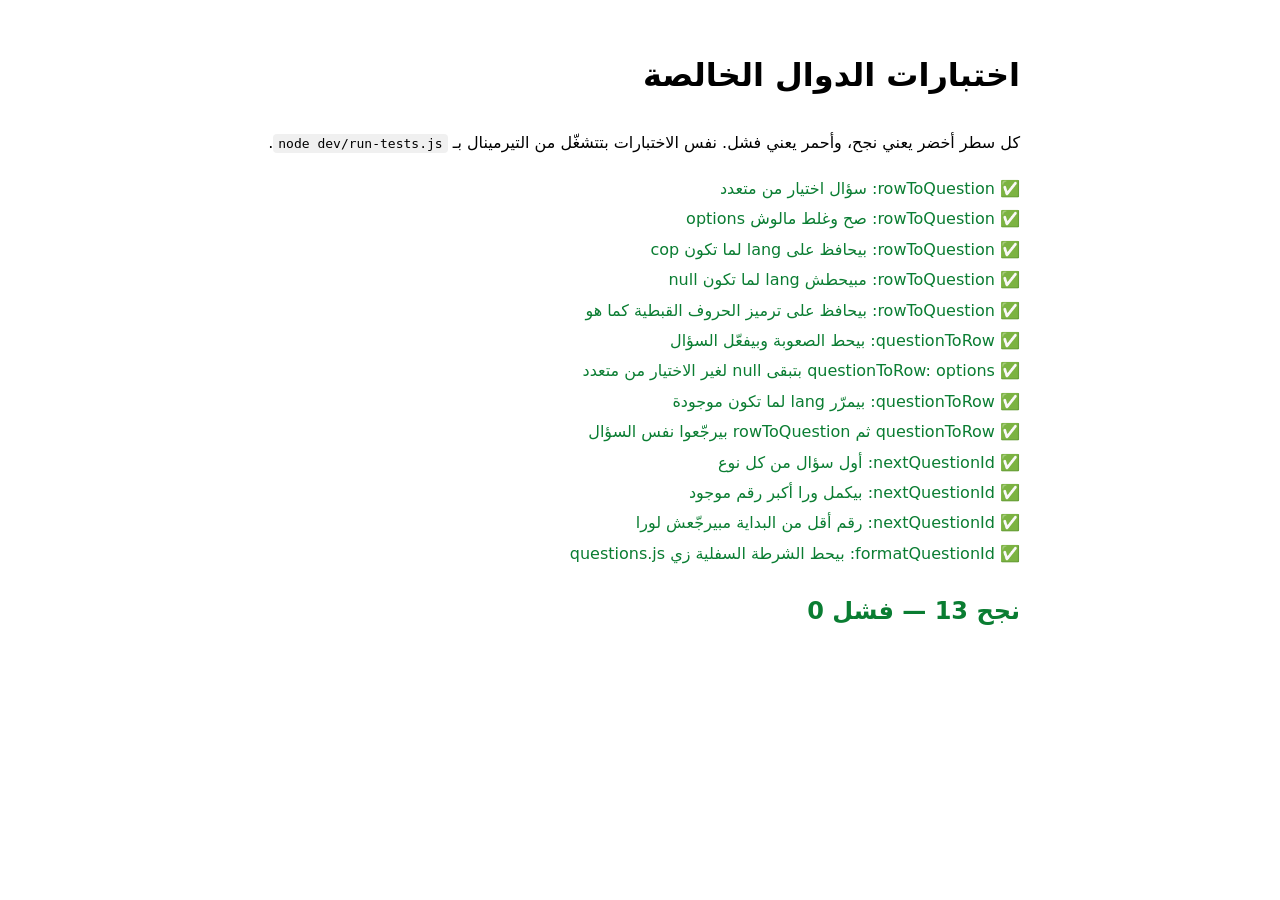
==== dev/tests.html @ 08e8d350 "Add an admin sign-in link to the quiz header A small key icon next to the language and theme toggles" ====
<!doctype html>
<html lang="ar" dir="rtl">
  <head>
    <meta charset="UTF-8" />
    <meta name="viewport" content="width=device-width, initial-scale=1.0" />
    <title>اختبارات</title>
    <style>
      body {
        font-family: system-ui, sans-serif;
        padding: 24px;
        line-height: 1.9;
        max-width: 760px;
        margin: 0 auto;
      }
      .pass { color: #0a7d32; }
      .fail { color: #c02626; font-weight: bold; }
      code { background: #f0f0f0; padding: 2px 5px; border-radius: 4px; }
    </style>
  </head>
  <body>
    <h1>اختبارات الدوال الخالصة</h1>
    <p>
      كل سطر أخضر يعني نجح، وأحمر يعني فشل. نفس الاختبارات بتتشغّل من التيرمينال بـ
      <code>node dev/run-tests.js</code>.
    </p>
    <div id="out"></div>

    <script>
      // عدّاد بسيط بدل مكتبة اختبارات — المشروع من غير npm عن قصد.
      // لازم يتعرّف قبل ملف الاختبارات لأنه بينادي test() وقت التحميل.
      let passed = 0;
      let failed = 0;

      function test(name, fn) {
        const line = document.createElement("div");
        try {
          fn();
          passed++;
          line.className = "pass";
          line.textContent = "✅ " + name;
        } catch (e) {
          failed++;
          line.className = "fail";
          line.textContent = "❌ " + name + " — " + e.message;
        }
        document.getElementById("out").appendChild(line);
      }

      function assertEqual(actual, expected, label) {
        const a = JSON.stringify(actual);
        const b = JSON.stringify(expected);
        if (a !== b) {
          throw new Error(
            (label ? label + ": " : "") + `المتوقع ${b} والفعلي ${a}`,
          );
        }
      }
    </script>

    <script src="../js/lib/quiz-core.js?v=3"></script>
    <script src="quiz-core.tests.js?v=3"></script>

    <script>
      const summary = document.createElement("h2");
      summary.textContent = `نجح ${passed} — فشل ${failed}`;
      summary.className = failed === 0 ? "pass" : "fail";
      document.getElementById("out").appendChild(summary);
    </script>
  </body>
</html>
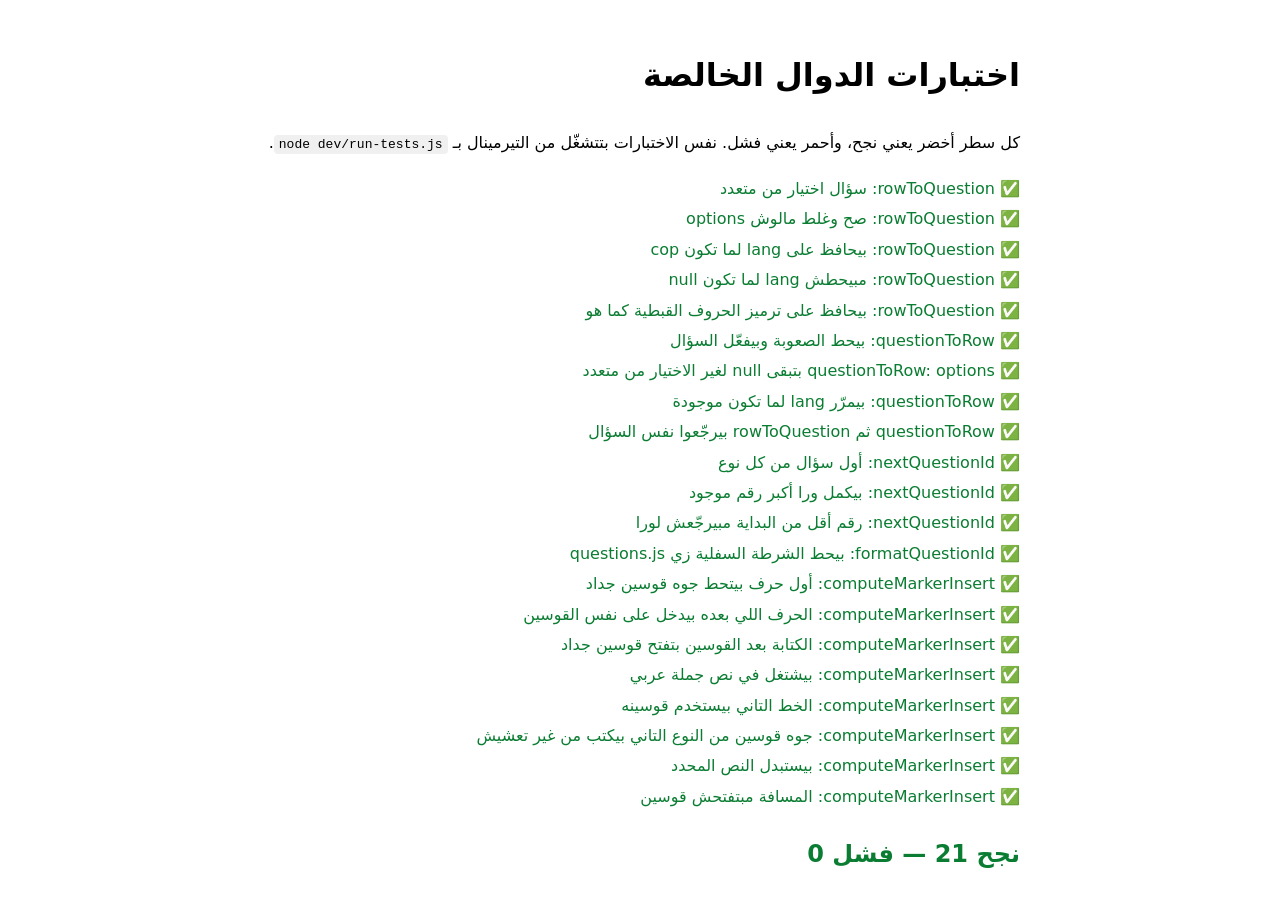
==== commit 061d73ee: "Let the keyboard add its own markers, show debug tools to the admin Three things asked for:  - The C" ====
--- a/dev/tests.html
+++ b/dev/tests.html
@@ -57,8 +57,8 @@
       }
     </script>
 
-    <script src="../js/lib/quiz-core.js?v=3"></script>
-    <script src="quiz-core.tests.js?v=3"></script>
+    <script src="../js/lib/quiz-core.js?v=4"></script>
+    <script src="quiz-core.tests.js?v=4"></script>
 
     <script>
       const summary = document.createElement("h2");
